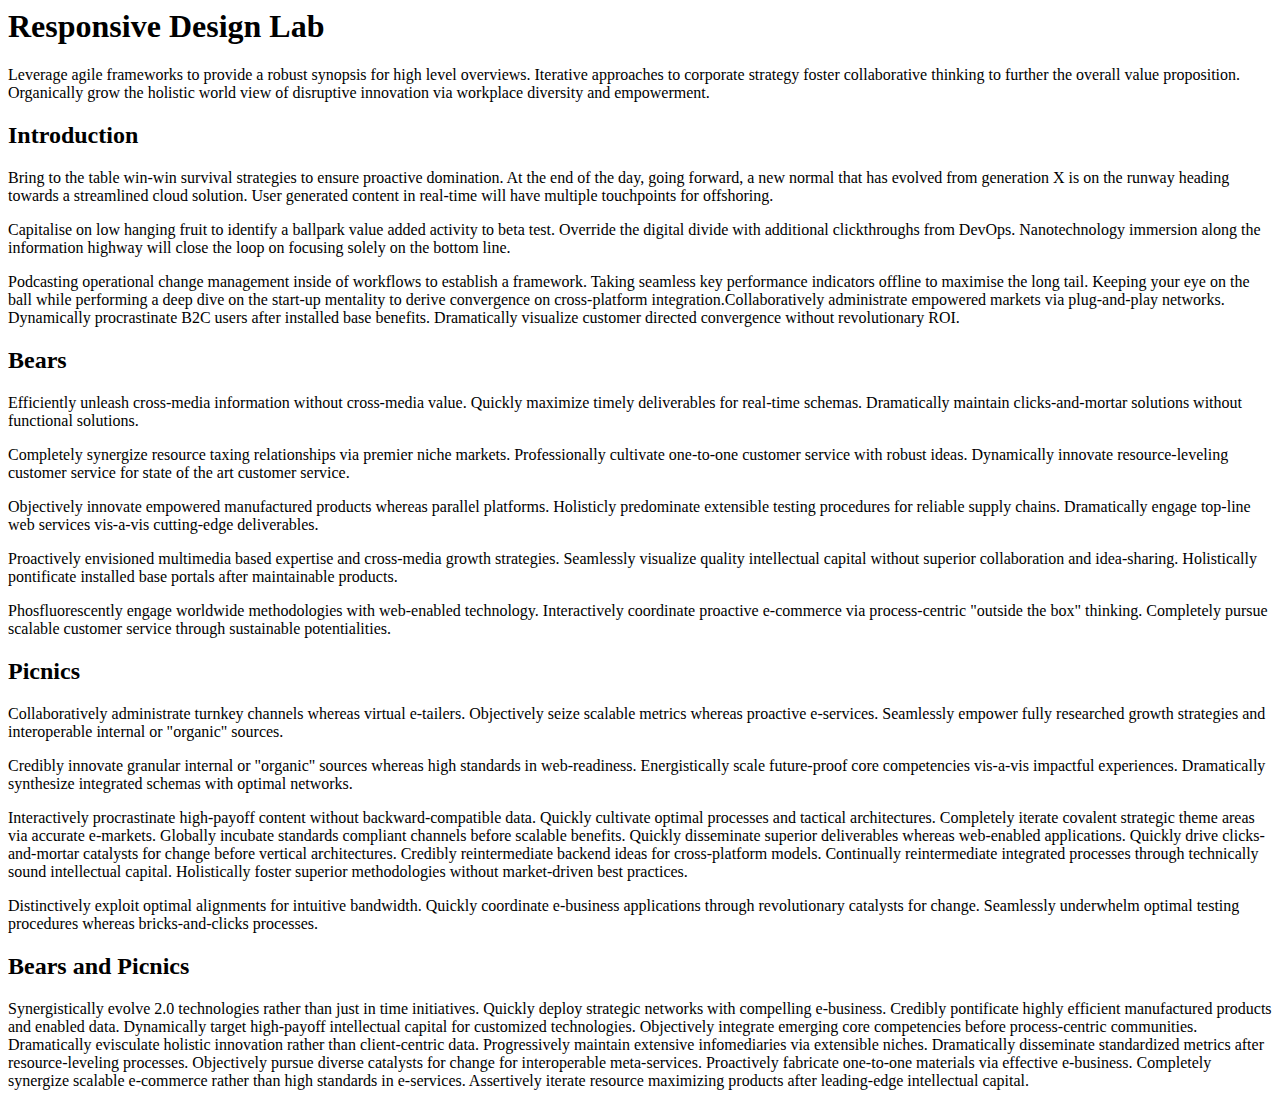
==== responsive-design-lab/app/index.html @ 4c9f9c58 "test initial commit" ====
<html lang="en">
<head>

  <!-- TODO 3 - set the visual viewport -->
  <!-- teste -->

  <title>Responsive Design Lab</title>

  <!-- TODO 6.1 - include custom Modernizr build -->

  <link rel="stylesheet" href="styles/main.css">
</head>

<body>

<div class='container'>
  <div class="col">
    <h1>Responsive Design Lab</h1>

    <p>Leverage agile frameworks to provide a robust synopsis for high level overviews. Iterative approaches to corporate strategy foster collaborative thinking to further the overall value proposition. Organically grow the holistic world view of disruptive innovation via workplace diversity and empowerment.</p>

    <h2>Introduction</h2>

    <p>Bring to the table win-win survival strategies to ensure proactive domination. At the end of the day, going forward, a new normal that has evolved from generation X is on the runway heading towards a streamlined cloud solution. User generated content in real-time will have multiple touchpoints for offshoring.</p>

    <p>Capitalise on low hanging fruit to identify a ballpark value added activity to beta test. Override the digital divide with additional clickthroughs from DevOps. Nanotechnology immersion along the information highway will close the loop on focusing solely on the bottom line.</p>

    <p>Podcasting operational change management inside of workflows to establish a framework. Taking seamless key performance indicators offline to maximise the long tail. Keeping your eye on the ball while performing a deep dive on the start-up mentality to derive convergence on cross-platform integration.Collaboratively administrate empowered markets via plug-and-play networks. Dynamically procrastinate B2C users after installed base benefits. Dramatically visualize customer directed convergence without revolutionary ROI.</p>
  </div>

  <div class="col">
    <h2>Bears</h2>

    <p>Efficiently unleash cross-media information without cross-media value. Quickly maximize timely deliverables for real-time schemas. Dramatically maintain clicks-and-mortar solutions without functional solutions.</p>

    <p>Completely synergize resource taxing relationships via premier niche markets. Professionally cultivate one-to-one customer service with robust ideas. Dynamically innovate resource-leveling customer service for state of the art customer service.</p>

    <p>Objectively innovate empowered manufactured products whereas parallel platforms. Holisticly predominate extensible testing procedures for reliable supply chains. Dramatically engage top-line web services vis-a-vis cutting-edge deliverables.</p>

    <p>Proactively envisioned multimedia based expertise and cross-media growth strategies. Seamlessly visualize quality intellectual capital without superior collaboration and idea-sharing. Holistically pontificate installed base portals after maintainable products.</p>

    <p>Phosfluorescently engage worldwide methodologies with web-enabled technology. Interactively coordinate proactive e-commerce via process-centric "outside the box" thinking. Completely pursue scalable customer service through sustainable potentialities.</p>
  </div>

  <div class="col">
    <h2>Picnics</h2>

    <p>Collaboratively administrate turnkey channels whereas virtual e-tailers. Objectively seize scalable metrics whereas proactive e-services. Seamlessly empower fully researched growth strategies and interoperable internal or "organic" sources.</p>

    <p>Credibly innovate granular internal or "organic" sources whereas high standards in web-readiness. Energistically scale future-proof core competencies vis-a-vis impactful experiences. Dramatically synthesize integrated schemas with optimal networks.</p>

    <p>Interactively procrastinate high-payoff content without backward-compatible data. Quickly cultivate optimal processes and tactical architectures. Completely iterate covalent strategic theme areas via accurate e-markets. Globally incubate standards compliant channels before scalable benefits. Quickly disseminate superior deliverables whereas web-enabled applications. Quickly drive clicks-and-mortar catalysts for change before vertical architectures. Credibly reintermediate backend ideas for cross-platform models. Continually reintermediate integrated processes through technically sound intellectual capital. Holistically foster superior methodologies without market-driven best practices.</p>

    <p>Distinctively exploit optimal alignments for intuitive bandwidth. Quickly coordinate e-business applications through revolutionary catalysts for change. Seamlessly underwhelm optimal testing procedures whereas bricks-and-clicks processes.</p>

    <h2>Bears and Picnics</h2>

    <p>Synergistically evolve 2.0 technologies rather than just in time initiatives. Quickly deploy strategic networks with compelling e-business. Credibly pontificate highly efficient manufactured products and enabled data. Dynamically target high-payoff intellectual capital for customized technologies. Objectively integrate emerging core competencies before process-centric communities. Dramatically evisculate holistic innovation rather than client-centric data. Progressively maintain extensive infomediaries via extensible niches. Dramatically disseminate standardized metrics after resource-leveling processes. Objectively pursue diverse catalysts for change for interoperable meta-services. Proactively fabricate one-to-one materials via effective e-business. Completely synergize scalable e-commerce rather than high standards in e-services. Assertively iterate resource maximizing products after leading-edge intellectual capital.</p>
  </div>
</div>
</body>
</html>
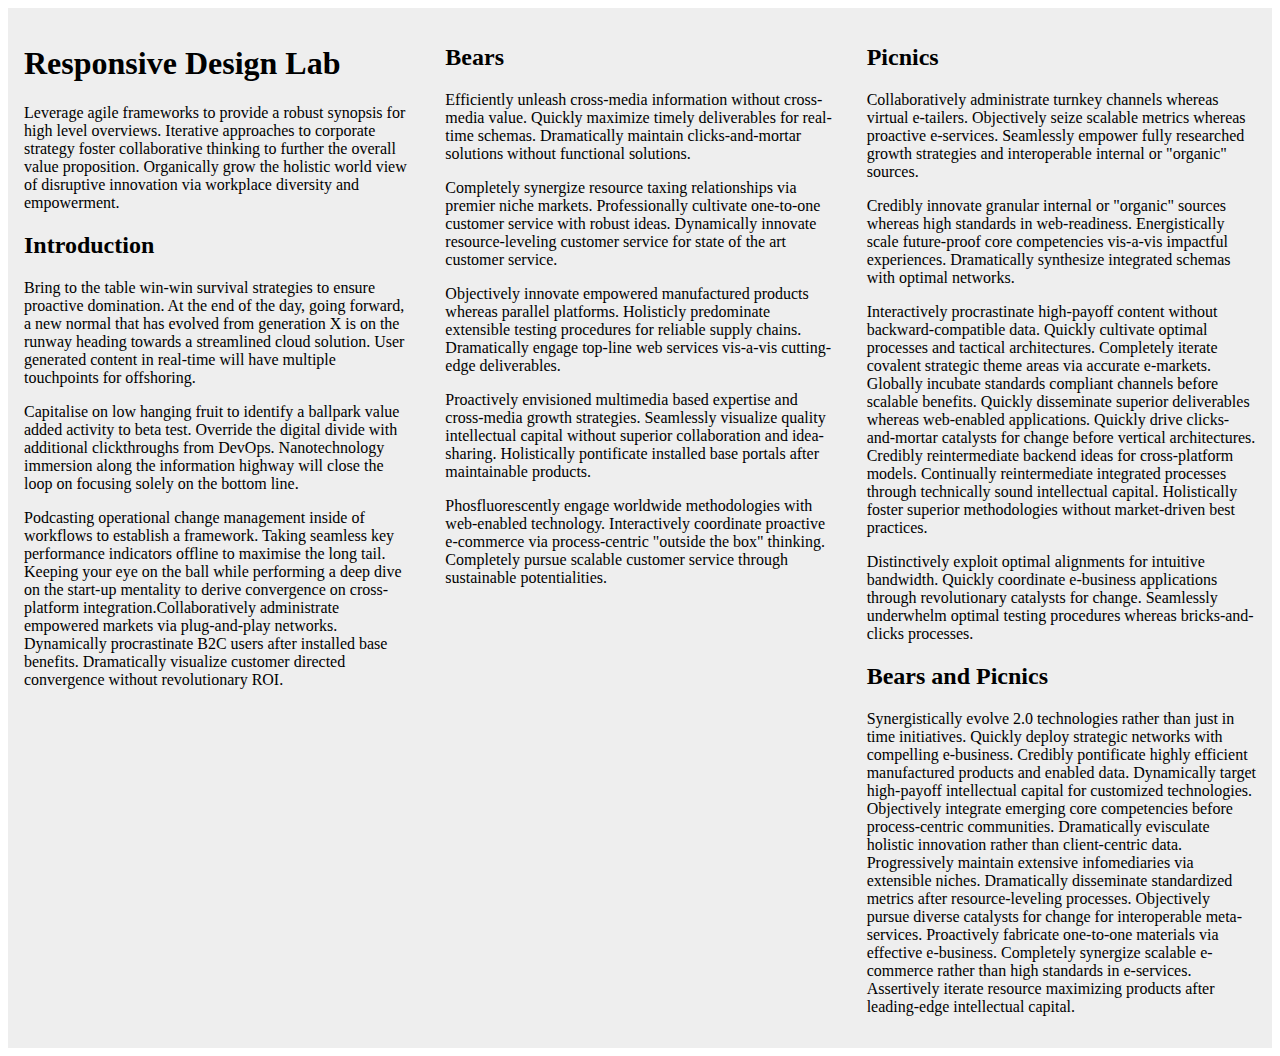
==== commit 12442dbf: "did some of the labs" ====
--- a/responsive-design-lab/app/index.html
+++ b/responsive-design-lab/app/index.html
@@ -1,7 +1,9 @@
 <html lang="en">
 <head>
+  <script src="modernizr-custom.js"></script>
+  <!-- TODO 3 - set the visual viewport -->
+  <meta name="viewport" content="width=device-width, initial-scale=1">
 
-  <!-- TODO 3 - set the visual viewport -->
   <!-- teste -->
 
   <title>Responsive Design Lab</title>
--- a/responsive-design-lab/app/styles/main.css
+++ b/responsive-design-lab/app/styles/main.css
@@ -0,0 +1,45 @@
+/* main.css */
+
+.container {
+  display: -webkit-box;  /* OLD - iOS 6-, Safari 3.1-6 */
+  display: -ms-flexbox;  /* TWEENER - IE 10 */
+  display: flex;         /* NEW, Spec - Firefox, Chrome, Opera */
+  background: #eee;
+  overflow: auto;
+}
+
+.container .col {
+  flex: 1;
+  padding: 1rem;
+}
+
+/*
+.container .col {
+    width: 27%;
+    padding: 30px 3.15% 0;
+    float: left;
+}
+*/
+@media screen and (max-width: 48rem) {
+  .container {
+    display: -webkit-box;
+    display: -ms-flexbox;
+    display: flex;
+    flex-flow: column;
+  }
+}
+
+/* TODO 3 - style the page */
+
+/* TODO 4 - use media query */
+/*
+@media screen and (max-width: 48rem) {
+  .container .col {
+    width: 95%;
+  }
+}
+*/
+
+/* TODO 5.2 - use flexbox */
+
+/* TODO 5.4 - use media query with Flexbox*/
